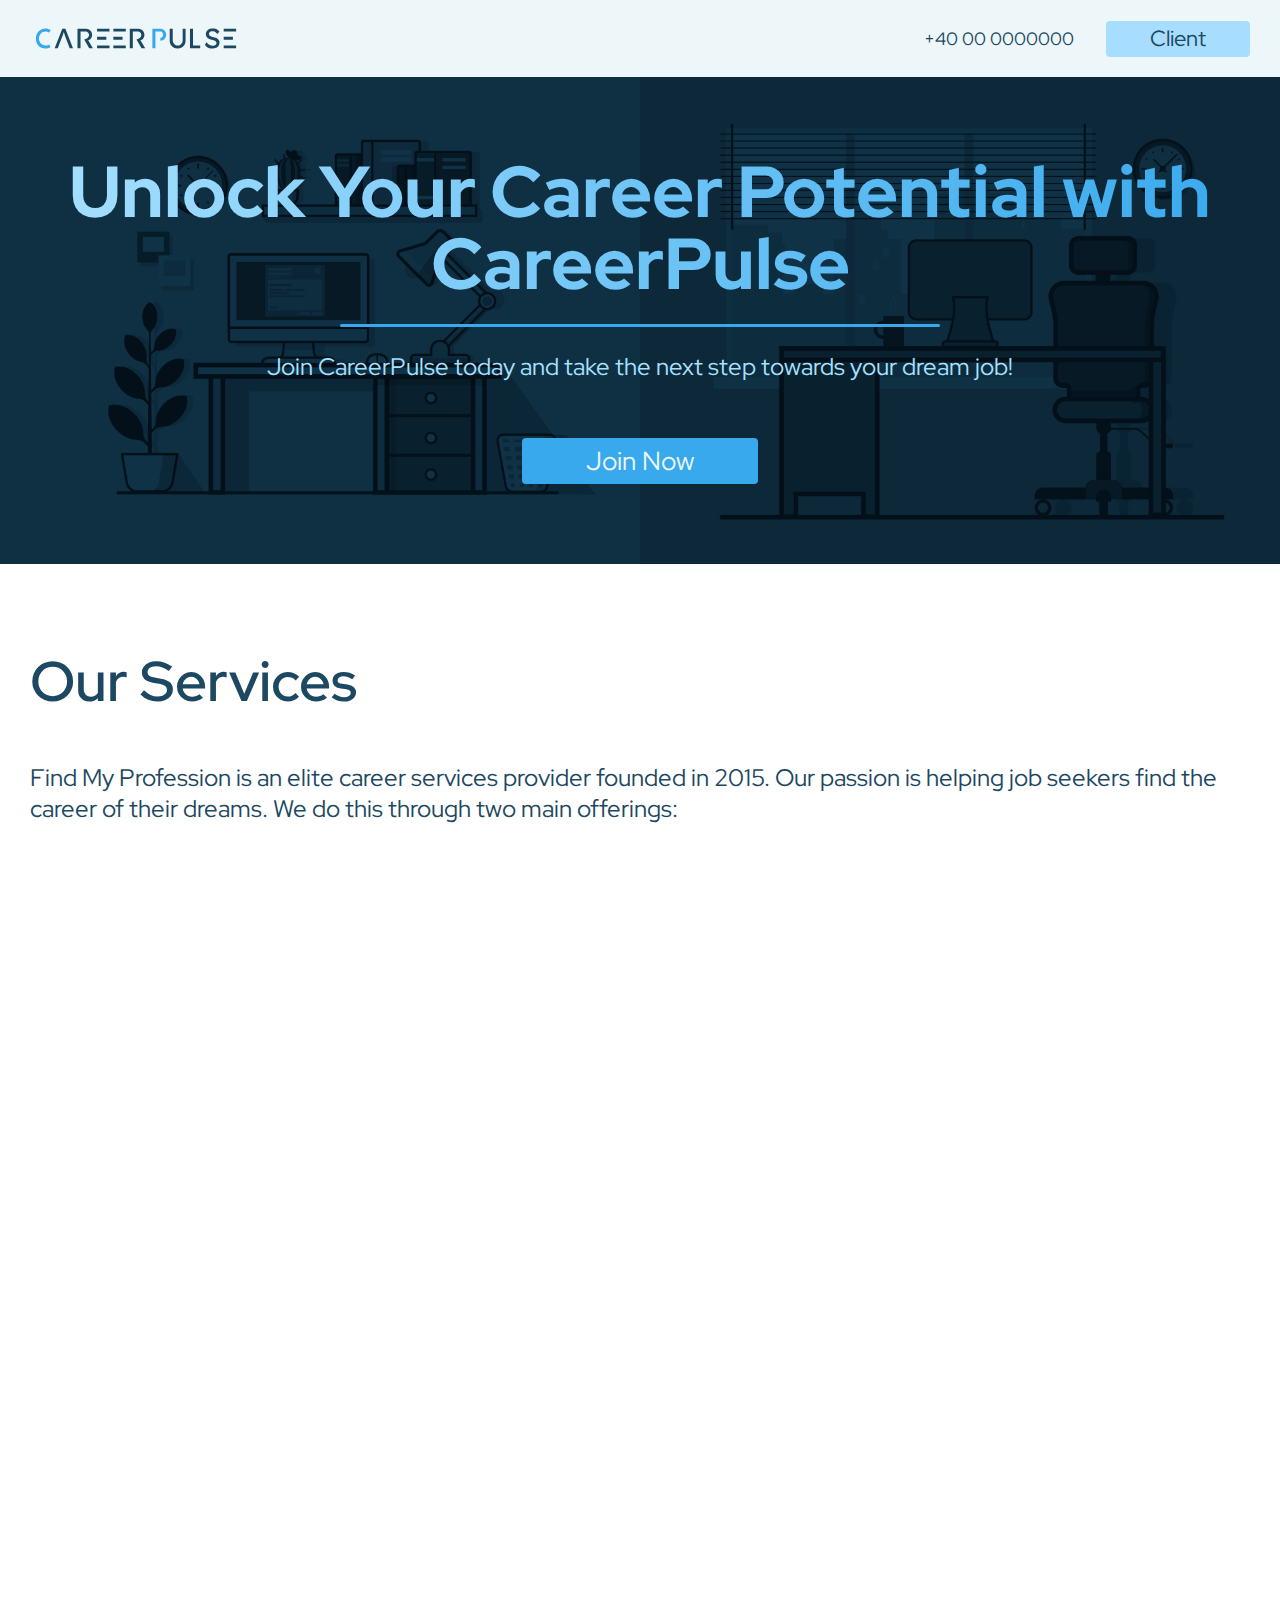
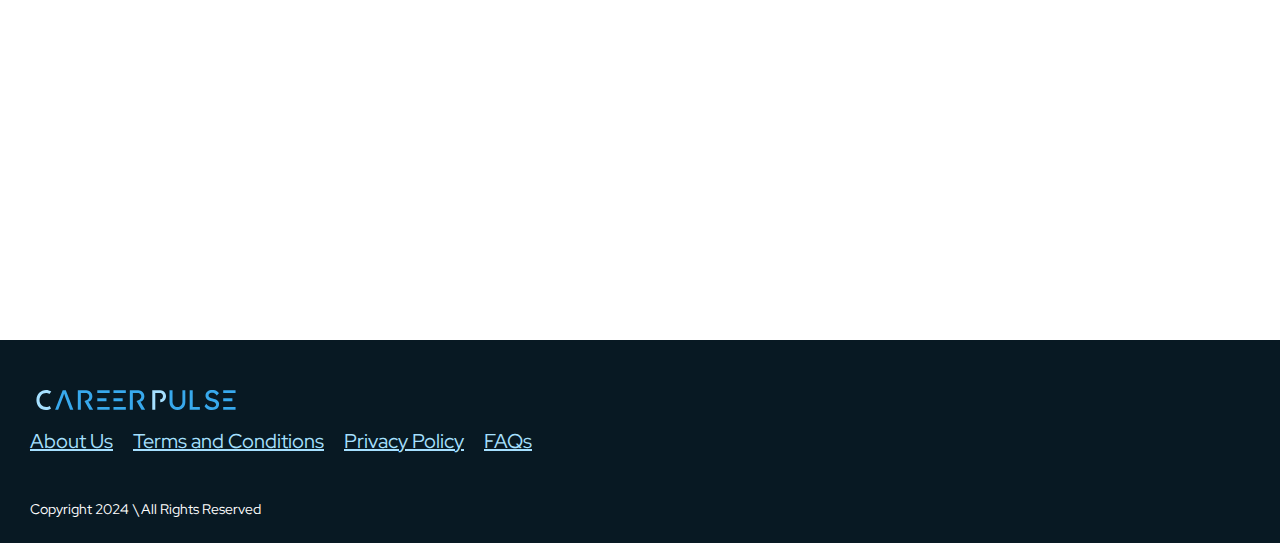
==== index.html @ d5509458 "Add files via upload" ====
<!DOCTYPE html>
<html lang="en">
  <head>
    <meta charset="UTF-8" />
    <meta name="viewport" content="width=device-width, initial-scale=1.0" />
    <title>Document</title>
    <link rel="stylesheet" href="css/style.min.css" />
  </head>
  <body>
    <div class="wrapper">
      <header class="header">
        <div class="content _container">
          <div class="logo">
            <img class="logofull" src="img/Logo/LogoFull.svg" alt="" />
            <img class="logosmall" src="img/Logo/Logo.svg" alt="" />
          </div>
          <div class="actions">
            <div class="num t-xxs">+40 00 0000000</div>
            <a href="" class="btn">Client</a>
          </div>
        </div>
      </header>
      <main class="main">
        <section class="section section__hero">
          <div class="content _container">
            <h1 class="t-ebold t-xxl">
              Unlock Your Career Potential with CareerPulse
            </h1>
            <div class="line"></div>
            <p class="t-sm">
              Join CareerPulse today and take the next step towards your dream
              job!
            </p>
            <div class="btn-l">Join Now</div>
          </div>
        </section>
        <section class="section section__services">
          <div class="content _container">
            <h2 class="title t-sbold t-xl">Our Services</h2>
            <p class="subtitle t-sm">
              Find My Profession is an elite career services provider founded in
              2015. Our passion is helping job seekers find the career of their
              dreams. We do this through two main offerings:
            </p>
            <div class="block">
              <div class="item"><h3 class="t-sm t-medium"></h3></div>
            </div>
          </div>
        </section>
        <section class="section section__help">
          <div class="content _container">
            <h2 class="title t-sbold t-xl"></h2>
            <p class="subtitle t-sm"></p>
            <div class="block">
              <div class="item"><h3 class="t-sm t-medium"></h3></div>
            </div>
          </div>
        </section>
        <section class="section section__description">
          <div class="content _container">
            <h2 class="title t-sbold t-xl"></h2>
            <p class="subtitle t-sm"></p>
            <div class="block">
              <div class="item"><h3 class="t-sm t-medium"></h3></div>
            </div>
          </div>
        </section>
        <section class="section section__plan">
          <div class="content _container">
            <h2 class="title t-sbold t-xl"></h2>
            <p class="subtitle t-sm"></p>
            <div class="block">
              <div class="item"><h3 class="t-sm t-medium"></h3></div>
            </div>
          </div>
        </section>
        <section class="section section__reviews">
          <div class="content _container">
            <h2 class="title t-sbold t-xl"></h2>
            <p class="subtitle t-sm"></p>
            <div class="block">
              <div class="item"><h3 class="t-sm t-medium"></h3></div>
            </div>
          </div>
        </section>
      </main>
      <footer class="footer">
        <div class="content _container">
          <div class="logo">
            <img class="logofull" src="img/Logo/LogoFull Dark.svg" alt="" />
          </div>
          <div class="links">
            <a class="t-xs" href="">About Us</a>
            <a class="t-xs" href="">Terms and Conditions</a>
            <a class="t-xs" href="">Privacy Policy</a>
            <a class="t-xs" href="">FAQs</a>
          </div>
          <a class="copy" href="">Copyright 2024 \ All Rights Reserved</a>
        </div>
      </footer>
    </div>
    <script src="js/script.js"></script>
  </body>
</html>
---- css/style.min.css ----
@import"https://fonts.googleapis.com/css?family=Red+Hat+Display:regular,500,600,700,800";@import"https://fonts.googleapis.com/css?family=Inter:500";.t-medium{font-weight:500}.t-sbold{font-weight:600}.t-ebold{font-weight:800}.t-xxl{font-size:4.5rem}.t-xl{font-size:3.5rem}.t-lg{font-size:2.75rem}.t-md{font-size:2.25rem}.t-sm{font-size:1.5rem}.t-xs{font-size:1.25rem}.t-xxs{font-size:1.125rem}@media only screen and (max-width: 48rem){.t-xxl{font-size:2.5rem}.t-md{font-size:1.5rem}}*{font-weight:400;color:#1d4862;font-family:"Red Hat Display"}*,*::before,*::after{margin:0;padding:0;box-sizing:border-box}body{background:#fff}ul,ol{list-style:none}a{text-decoration:none;color:inherit}button,input,textarea,select{margin:0;padding:0;border:none;outline:none;background:none;font-family:inherit}button{cursor:pointer}img{max-width:100%;height:auto;display:block}h1,h2,h3,h4,h5,h6{margin:0;padding:0;font-size:inherit;font-weight:inherit;line-height:inherit}.btn{display:flex;justify-content:center;align-items:center;padding:0px 44px;height:36px;background:#a7deff;border-radius:4px;font-size:1.375rem;cursor:pointer;transition:.2s}.btn:hover{background-color:#7fccff}.btn-l{cursor:pointer;display:inline-flex;max-width:300px;justify-content:center;align-items:center;padding:0px 64px;height:46px;background:#a7deff;border-radius:4px;font-size:1.625rem}.btn-l:hover{background-color:#7fccff}@media only screen and (max-width: 48rem){.btn{padding:0px 24px;font-size:1.25rem}.btn-l{padding:0px 44px;font-size:1.5rem}}.line{height:3px;width:100%;max-width:600px;background-color:#38a9ed;border-radius:4px}.wrapper{overflow-x:hidden;position:relative;padding-top:76px}.wrapper ._container{max-width:78.75rem;margin:0 auto;padding:0 1.25rem}.wrapper .header{z-index:99;position:fixed;left:0;top:0;width:100%;background-color:#edf6f9;padding-top:20px;padding-bottom:20px}.wrapper .header .content{display:flex;justify-content:space-between}.wrapper .header .content .logo .logofull{width:212px}.wrapper .header .content .logo .logosmall{display:none}.wrapper .header .content .actions{flex-wrap:wrap;display:flex;gap:2rem;row-gap:.5rem;align-items:center}@media only screen and (max-width: 48rem){.wrapper .header{padding-top:16px;padding-bottom:16px}.wrapper .header .content .logo .logofull{display:none}.wrapper .header .content .logo .logosmall{display:block}.wrapper .header .content .actions{gap:1rem}.wrapper .header .content .actions .num{font-size:16px}}.wrapper .footer{width:100%;background-color:#081923}.wrapper .footer .content{padding-top:44px;padding-bottom:24px}.wrapper .footer .content .logo{margin-bottom:12px}.wrapper .footer .content .logo .logofull{width:212px}.wrapper .footer .content .logo .logosmall{display:none}.wrapper .footer .content .links{margin-bottom:44px;display:flex;flex-wrap:wrap;gap:1.25rem;row-gap:.5rem}.wrapper .footer .content .links a{color:#a6e0ff;text-decoration:underline}.wrapper .footer .content .copy{font-size:.875rem;color:#fff}.wrapper .section{padding-top:80px;padding-bottom:80px}.wrapper .section .content{display:flex;flex-direction:column;gap:2.75rem}.wrapper .section__hero{background-image:url(/img/heroimg.png);background-size:cover;background-position:center;background-repeat:no-repeat;position:relative}.wrapper .section__hero .content{text-align:center;z-index:2;gap:1.5rem;align-items:center}.wrapper .section__hero .content h1{background:linear-gradient(271.45deg, #38a9ed -0.01%, #a6e0ff 100.01%);-webkit-background-clip:text;-webkit-text-fill-color:rgba(0,0,0,0);background-clip:text;text-fill-color:rgba(0,0,0,0);color:#38a9ed;line-height:100%}.wrapper .section__hero .content p{margin-bottom:2rem;color:#a6e0ff}.wrapper .section__hero .content .btn-l{background-color:#38a9ed;color:#edf6f9}@media only screen and (max-width: 48rem){.wrapper{padding-top:65px}}
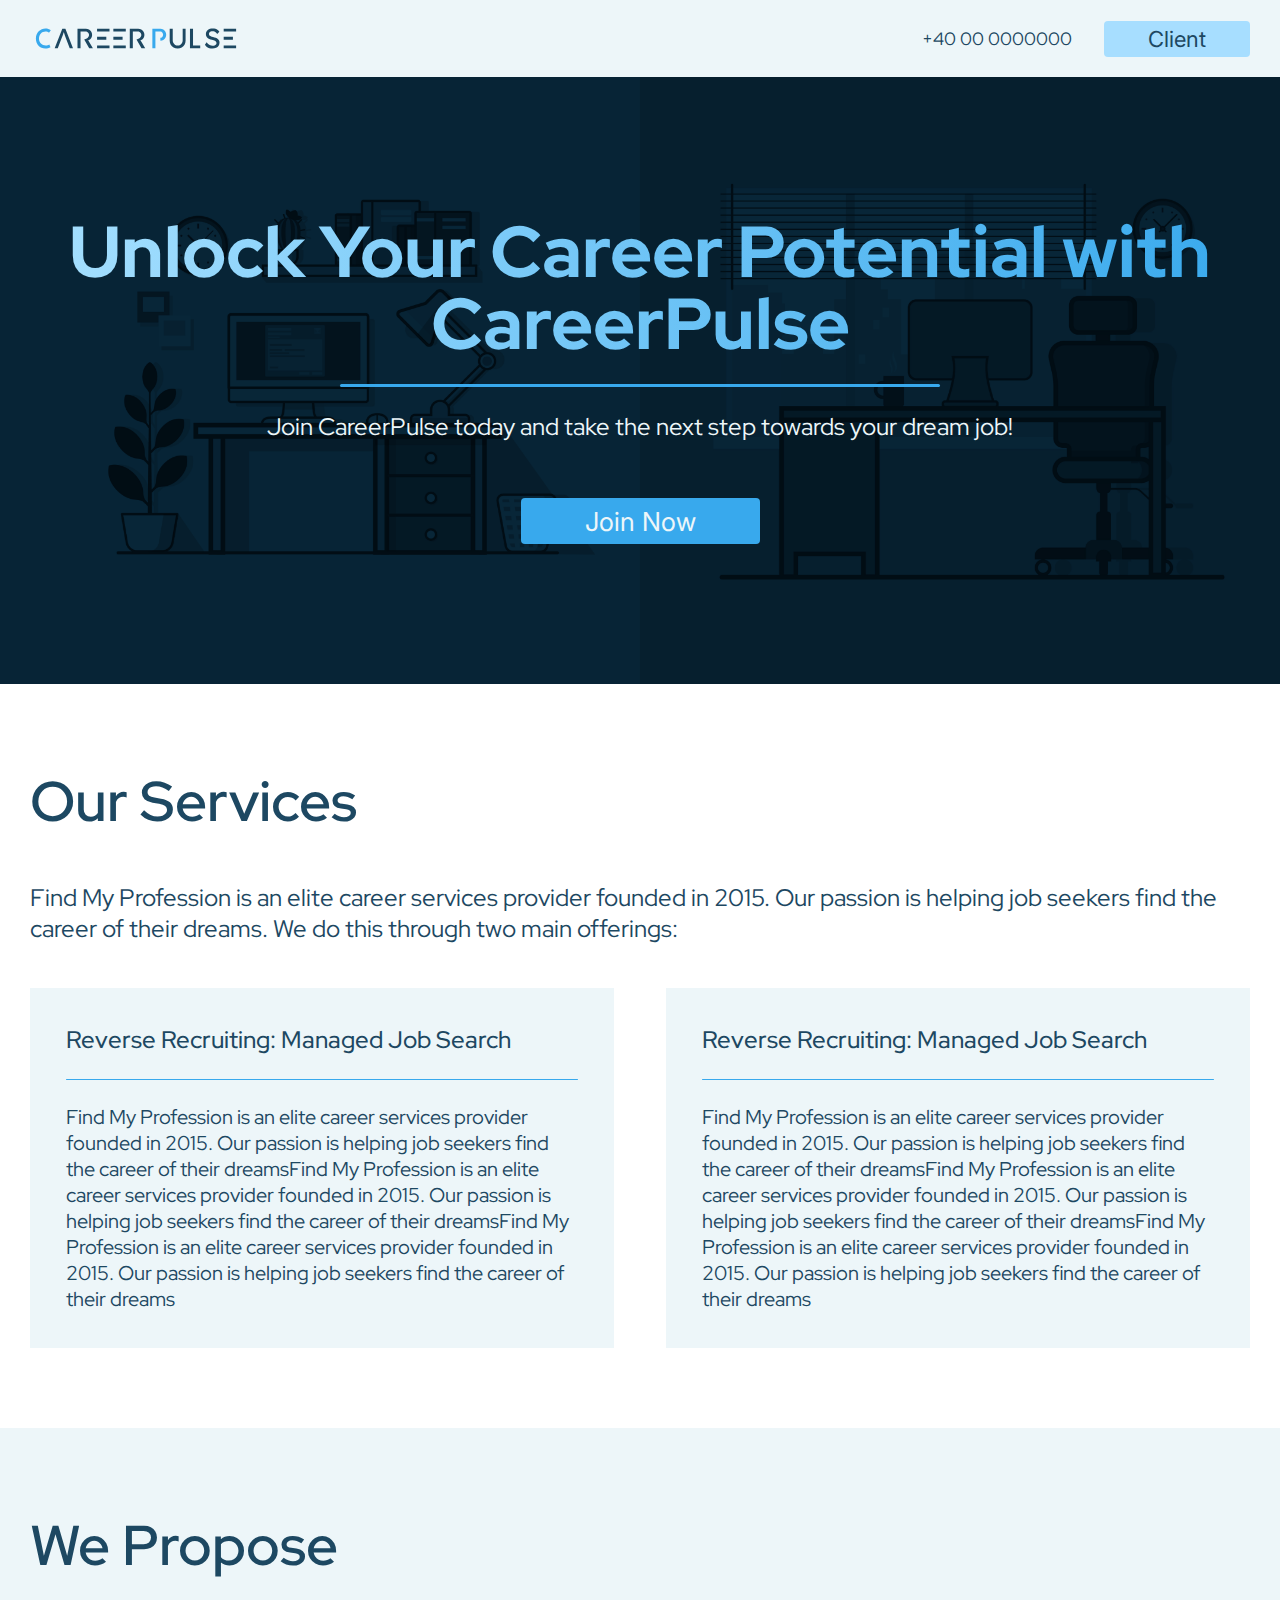
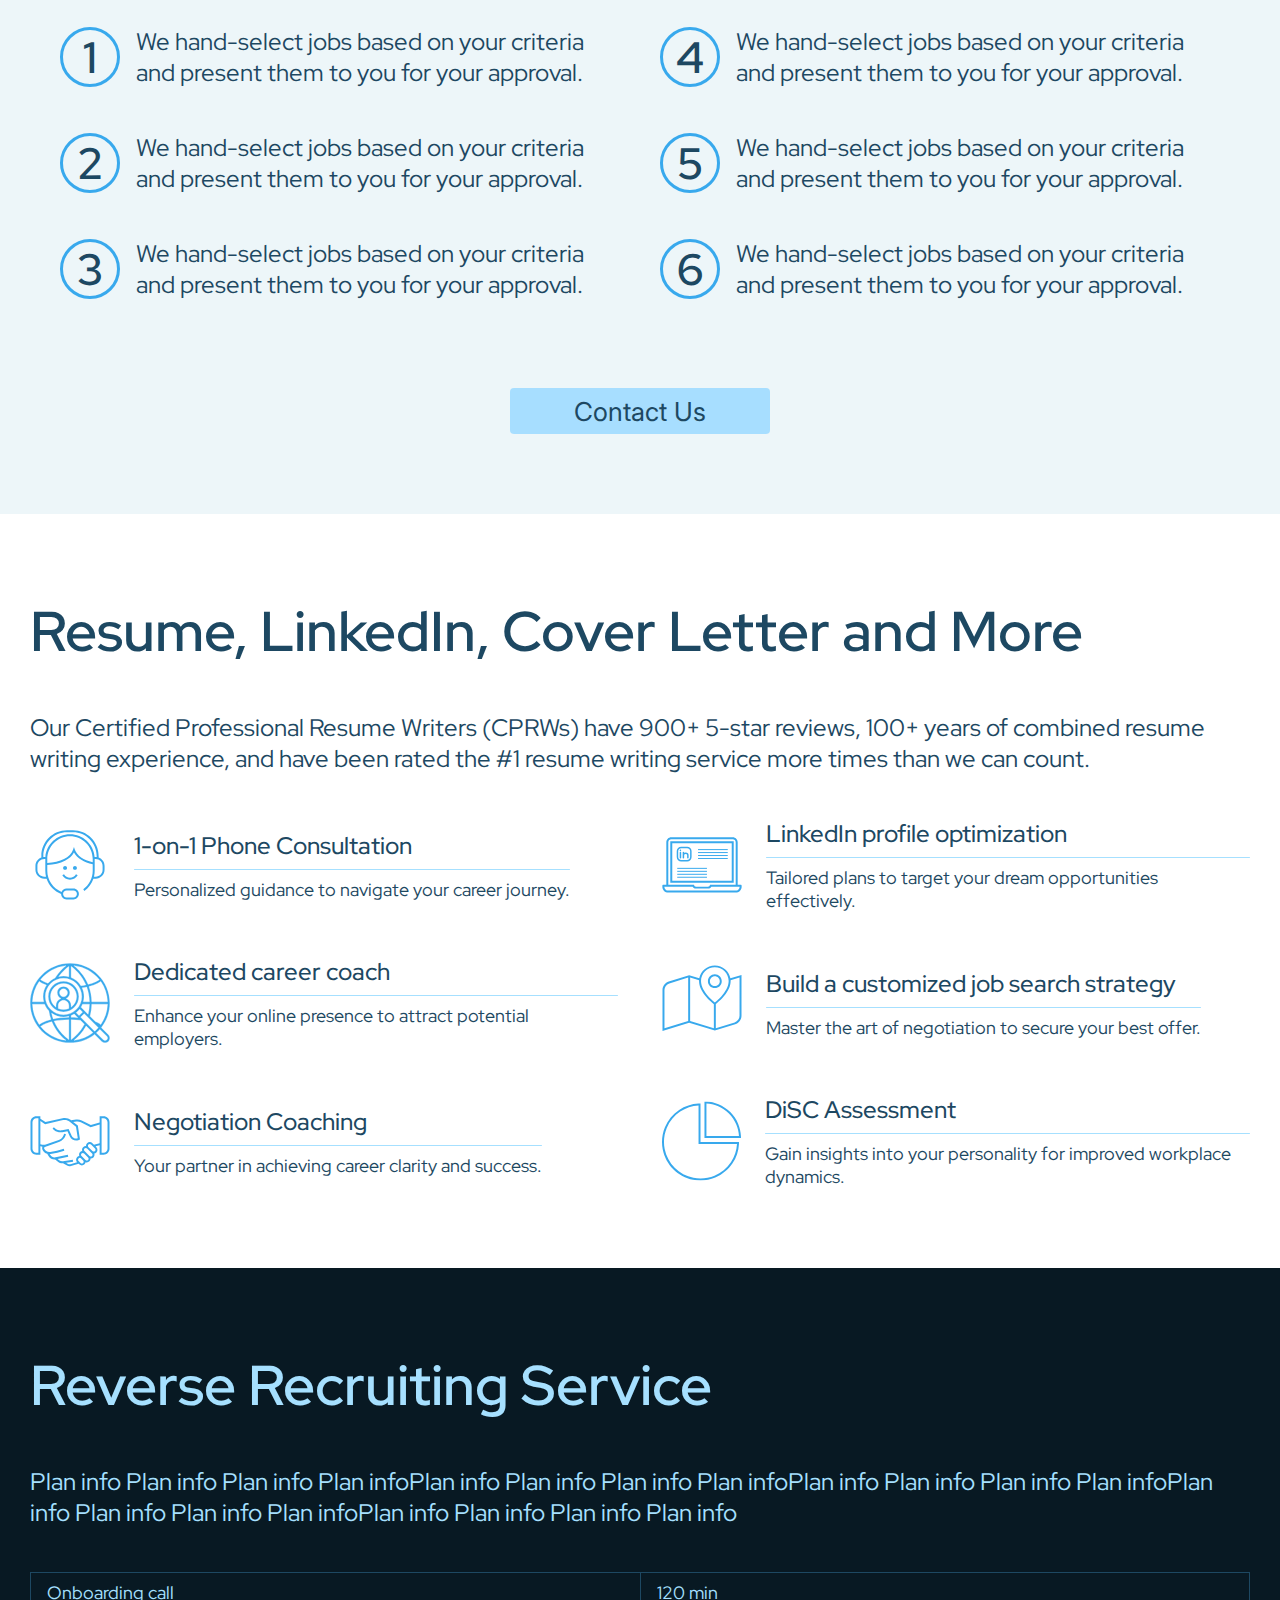
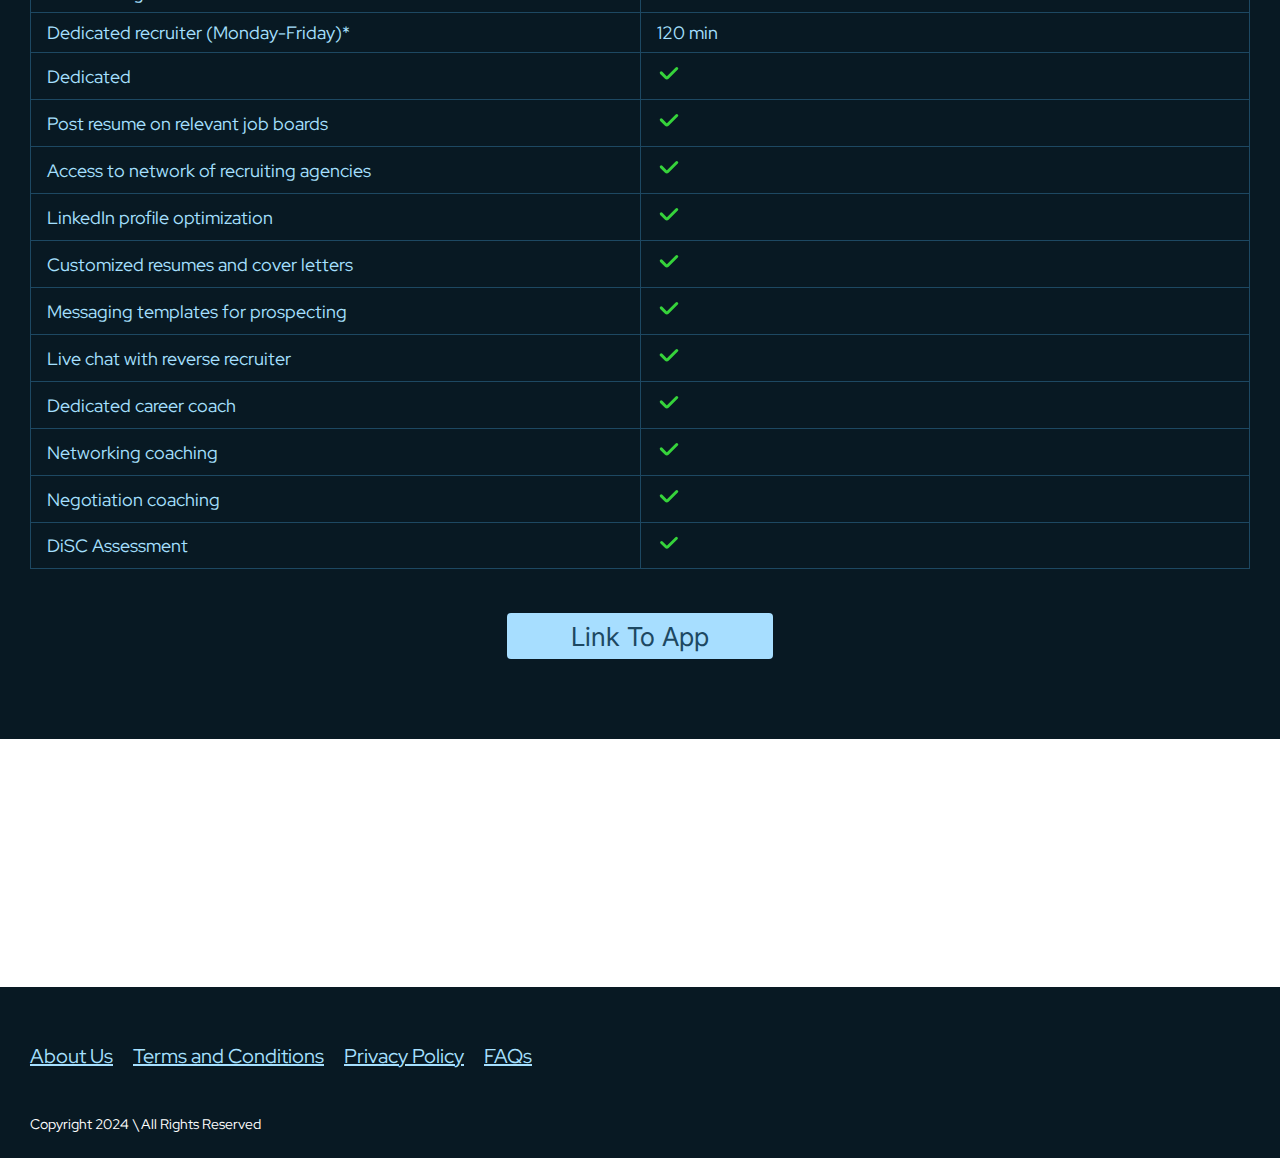
==== commit c1dcc44a: "Add files via upload" ====
--- a/index.html
+++ b/index.html
@@ -4,15 +4,15 @@
     <meta charset="UTF-8" />
     <meta name="viewport" content="width=device-width, initial-scale=1.0" />
     <title>Document</title>
-    <link rel="stylesheet" href="css/style.min.css" />
+    <link rel="stylesheet" href="./css/style.min.css" />
   </head>
   <body>
     <div class="wrapper">
       <header class="header">
         <div class="content _container">
           <div class="logo">
-            <img class="logofull" src="img/Logo/LogoFull.svg" alt="" />
-            <img class="logosmall" src="img/Logo/Logo.svg" alt="" />
+            <img class="logofull" src="./img/Logo/LogoFull.svg" alt="" />
+            <img class="logosmall" src="./img/Logo/Logo.svg" alt="" />
           </div>
           <div class="actions">
             <div class="num t-xxs">+40 00 0000000</div>
@@ -43,11 +43,279 @@
               dreams. We do this through two main offerings:
             </p>
             <div class="block">
-              <div class="item"><h3 class="t-sm t-medium"></h3></div>
+              <div class="item">
+                <h3 class="t-sm t-medium">
+                  Reverse Recruiting: Managed Job Search
+                </h3>
+                <div class="line-thin"></div>
+                <p class="t-xs">
+                  Find My Profession is an elite career services provider
+                  founded in 2015. Our passion is helping job seekers find the
+                  career of their dreamsFind My Profession is an elite career
+                  services provider founded in 2015. Our passion is helping job
+                  seekers find the career of their dreamsFind My Profession is
+                  an elite career services provider founded in 2015. Our passion
+                  is helping job seekers find the career of their dreams
+                </p>
+              </div>
+              <div class="item">
+                <h3 class="t-sm t-medium">
+                  Reverse Recruiting: Managed Job Search
+                </h3>
+                <div class="line-thin"></div>
+                <p class="t-xs">
+                  Find My Profession is an elite career services provider
+                  founded in 2015. Our passion is helping job seekers find the
+                  career of their dreamsFind My Profession is an elite career
+                  services provider founded in 2015. Our passion is helping job
+                  seekers find the career of their dreamsFind My Profession is
+                  an elite career services provider founded in 2015. Our passion
+                  is helping job seekers find the career of their dreams
+                </p>
+              </div>
             </div>
           </div>
         </section>
         <section class="section section__help">
+          <div class="content _container">
+            <h2 class="title t-sbold t-xl">We Propose</h2>
+            <div class="block">
+              <div class="item">
+                <div class="num t-lg t-sbold">1</div>
+                <p class="t-sm">
+                  We hand-select jobs based on your criteria and present them to
+                  you for your approval.
+                </p>
+              </div>
+              <div class="item">
+                <div class="num t-lg t-sbold">2</div>
+                <p class="t-sm">
+                  We hand-select jobs based on your criteria and present them to
+                  you for your approval.
+                </p>
+              </div>
+              <div class="item">
+                <div class="num t-lg t-sbold">3</div>
+                <p class="t-sm">
+                  We hand-select jobs based on your criteria and present them to
+                  you for your approval.
+                </p>
+              </div>
+              <div class="item">
+                <div class="num t-lg t-sbold">4</div>
+                <p class="t-sm">
+                  We hand-select jobs based on your criteria and present them to
+                  you for your approval.
+                </p>
+              </div>
+              <div class="item">
+                <div class="num t-lg t-sbold">5</div>
+                <p class="t-sm">
+                  We hand-select jobs based on your criteria and present them to
+                  you for your approval.
+                </p>
+              </div>
+              <div class="item">
+                <div class="num t-lg t-sbold">6</div>
+                <p class="t-sm">
+                  We hand-select jobs based on your criteria and present them to
+                  you for your approval.
+                </p>
+              </div>
+            </div>
+            <div class="btn-l">Contact Us</div>
+          </div>
+        </section>
+        <section class="section section__description">
+          <div class="content _container">
+            <h2 class="title t-sbold t-xl">
+              Resume, LinkedIn, Cover Letter and More
+            </h2>
+            <p class="subtitle t-sm">
+              Our Certified Professional Resume Writers (CPRWs) have 900+ 5-star
+              reviews, 100+ years of combined resume writing experience, and
+              have been rated the #1 resume writing service more times than we
+              can count.
+            </p>
+            <div class="block">
+              <div class="item">
+                <img src="./img/Desc_icons/customer-service.svg" alt="" />
+                <div class="info">
+                  <h5 class="t-sm t-medium">1-on-1 Phone Consultation</h5>
+                  <div class="line-thin"></div>
+                  <p class="t-xxs">
+                    Personalized guidance to navigate your career journey.
+                  </p>
+                </div>
+              </div>
+              <div class="item">
+                <img src="./img/Desc_icons/laptop.svg" alt="" />
+                <div class="info">
+                  <h5 class="t-sm t-medium">LinkedIn profile optimization</h5>
+                  <div class="line-thin"></div>
+                  <p class="t-xxs">
+                    Tailored plans to target your dream opportunities
+                    effectively.
+                  </p>
+                </div>
+              </div>
+              <div class="item">
+                <img src="./img/Desc_icons/human-resources.svg" alt="" />
+                <div class="info">
+                  <h5 class="t-sm t-medium">Dedicated career coach</h5>
+                  <div class="line-thin"></div>
+                  <p class="t-xxs">
+                    Enhance your online presence to attract potential employers.
+                  </p>
+                </div>
+              </div>
+              <div class="item">
+                <img src="./img/Desc_icons/map-pin.svg" alt="" />
+                <div class="info">
+                  <h5 class="t-sm t-medium">
+                    Build a customized job search strategy
+                  </h5>
+                  <div class="line-thin"></div>
+                  <p class="t-xxs">
+                    Master the art of negotiation to secure your best offer.
+                  </p>
+                </div>
+              </div>
+              <div class="item">
+                <img src="./img/Desc_icons/hand-handshake.svg" alt="" />
+                <div class="info">
+                  <h5 class="t-sm t-medium">Negotiation Coaching</h5>
+                  <div class="line-thin"></div>
+                  <p class="t-xxs">
+                    Your partner in achieving career clarity and success.
+                  </p>
+                </div>
+              </div>
+              <div class="item">
+                <img src="./img/Desc_icons/chart-pie.svg" alt="" />
+                <div class="info">
+                  <h5 class="t-sm t-medium">DiSC Assessment</h5>
+                  <div class="line-thin"></div>
+                  <p class="t-xxs">
+                    Gain insights into your personality for improved workplace
+                    dynamics.
+                  </p>
+                </div>
+              </div>
+            </div>
+          </div>
+        </section>
+        <section class="section section__plan">
+          <div class="content _container">
+            <h2 class="title t-sbold t-xl">Reverse Recruiting Service</h2>
+            <p class="subtitle t-sm">
+              Plan info Plan info Plan info Plan infoPlan info Plan info Plan
+              info Plan infoPlan info Plan info Plan info Plan infoPlan info
+              Plan info Plan info Plan infoPlan info Plan info Plan info Plan
+              info
+            </p>
+            <table>
+              <tr>
+                <td class="td1">Onboarding call</td>
+                <td class="td2">120 min</td>
+              </tr>
+              <tr>
+                <td class="td1">Dedicated recruiter (Monday-Friday)*</td>
+                <td class="td2">120 min</td>
+              </tr>
+              <tr>
+                <td class="td1">Dedicated</td>
+                <td class="td2">
+                  <svg width="24" height="25">
+                    <use style="stroke: none" href="icons.svg#checkmark"></use>
+                  </svg>
+                </td>
+              </tr>
+              <tr>
+                <td class="td1">Post resume on relevant job boards</td>
+                <td class="td2">
+                  <svg width="24" height="25">
+                    <use style="stroke: none" href="icons.svg#checkmark"></use>
+                  </svg>
+                </td>
+              </tr>
+              <tr>
+                <td class="td1">Access to network of recruiting agencies</td>
+                <td class="td2">
+                  <svg width="24" height="25">
+                    <use style="stroke: none" href="icons.svg#checkmark"></use>
+                  </svg>
+                </td>
+              </tr>
+              <tr>
+                <td class="td1">LinkedIn profile optimization</td>
+                <td class="td2">
+                  <svg width="24" height="25">
+                    <use style="stroke: none" href="icons.svg#checkmark"></use>
+                  </svg>
+                </td>
+              </tr>
+              <tr>
+                <td class="td1">Customized resumes and cover letters</td>
+                <td class="td2">
+                  <svg width="24" height="25">
+                    <use style="stroke: none" href="icons.svg#checkmark"></use>
+                  </svg>
+                </td>
+              </tr>
+              <tr>
+                <td class="td1">Messaging templates for prospecting</td>
+                <td class="td2">
+                  <svg width="24" height="25">
+                    <use style="stroke: none" href="icons.svg#checkmark"></use>
+                  </svg>
+                </td>
+              </tr>
+              <tr>
+                <td class="td1">Live chat with reverse recruiter</td>
+                <td class="td2">
+                  <svg width="24" height="25">
+                    <use style="stroke: none" href="icons.svg#checkmark"></use>
+                  </svg>
+                </td>
+              </tr>
+              <tr>
+                <td class="td1">Dedicated career coach</td>
+                <td class="td2">
+                  <svg width="24" height="25">
+                    <use style="stroke: none" href="icons.svg#checkmark"></use>
+                  </svg>
+                </td>
+              </tr>
+              <tr>
+                <td class="td1">Networking coaching</td>
+                <td class="td2">
+                  <svg width="24" height="25">
+                    <use style="stroke: none" href="icons.svg#checkmark"></use>
+                  </svg>
+                </td>
+              </tr>
+              <tr>
+                <td class="td1">Negotiation coaching</td>
+                <td class="td2">
+                  <svg width="24" height="25">
+                    <use style="stroke: none" href="icons.svg#checkmark"></use>
+                  </svg>
+                </td>
+              </tr>
+              <tr>
+                <td class="td1">DiSC Assessment</td>
+                <td class="td2">
+                  <svg width="24" height="24">
+                    <use style="stroke: none" href="icons.svg#checkmark"></use>
+                  </svg>
+                </td>
+              </tr>
+            </table>
+            <a href="" class="btn-l">Link To App</a>
+          </div>
+        </section>
+        <section class="section section__reviews">
           <div class="content _container">
             <h2 class="title t-sbold t-xl"></h2>
             <p class="subtitle t-sm"></p>
@@ -56,38 +324,11 @@
             </div>
           </div>
         </section>
-        <section class="section section__description">
-          <div class="content _container">
-            <h2 class="title t-sbold t-xl"></h2>
-            <p class="subtitle t-sm"></p>
-            <div class="block">
-              <div class="item"><h3 class="t-sm t-medium"></h3></div>
-            </div>
-          </div>
-        </section>
-        <section class="section section__plan">
-          <div class="content _container">
-            <h2 class="title t-sbold t-xl"></h2>
-            <p class="subtitle t-sm"></p>
-            <div class="block">
-              <div class="item"><h3 class="t-sm t-medium"></h3></div>
-            </div>
-          </div>
-        </section>
-        <section class="section section__reviews">
-          <div class="content _container">
-            <h2 class="title t-sbold t-xl"></h2>
-            <p class="subtitle t-sm"></p>
-            <div class="block">
-              <div class="item"><h3 class="t-sm t-medium"></h3></div>
-            </div>
-          </div>
-        </section>
       </main>
       <footer class="footer">
         <div class="content _container">
           <div class="logo">
-            <img class="logofull" src="img/Logo/LogoFull Dark.svg" alt="" />
+            <img class="logofull" src=".img/Logo/LogoFull Dark.svg" alt="" />
           </div>
           <div class="links">
             <a class="t-xs" href="">About Us</a>
@@ -99,6 +340,6 @@
         </div>
       </footer>
     </div>
-    <script src="js/script.js"></script>
+    <script src="./js/script.js"></script>
   </body>
 </html>
--- a/css/style.min.css
+++ b/css/style.min.css
@@ -1 +1 @@
-@import"https://fonts.googleapis.com/css?family=Red+Hat+Display:regular,500,600,700,800";@import"https://fonts.googleapis.com/css?family=Inter:500";.t-medium{font-weight:500}.t-sbold{font-weight:600}.t-ebold{font-weight:800}.t-xxl{font-size:4.5rem}.t-xl{font-size:3.5rem}.t-lg{font-size:2.75rem}.t-md{font-size:2.25rem}.t-sm{font-size:1.5rem}.t-xs{font-size:1.25rem}.t-xxs{font-size:1.125rem}@media only screen and (max-width: 48rem){.t-xxl{font-size:2.5rem}.t-md{font-size:1.5rem}}*{font-weight:400;color:#1d4862;font-family:"Red Hat Display"}*,*::before,*::after{margin:0;padding:0;box-sizing:border-box}body{background:#fff}ul,ol{list-style:none}a{text-decoration:none;color:inherit}button,input,textarea,select{margin:0;padding:0;border:none;outline:none;background:none;font-family:inherit}button{cursor:pointer}img{max-width:100%;height:auto;display:block}h1,h2,h3,h4,h5,h6{margin:0;padding:0;font-size:inherit;font-weight:inherit;line-height:inherit}.btn{display:flex;justify-content:center;align-items:center;padding:0px 44px;height:36px;background:#a7deff;border-radius:4px;font-size:1.375rem;cursor:pointer;transition:.2s}.btn:hover{background-color:#7fccff}.btn-l{cursor:pointer;display:inline-flex;max-width:300px;justify-content:center;align-items:center;padding:0px 64px;height:46px;background:#a7deff;border-radius:4px;font-size:1.625rem}.btn-l:hover{background-color:#7fccff}@media only screen and (max-width: 48rem){.btn{padding:0px 24px;font-size:1.25rem}.btn-l{padding:0px 44px;font-size:1.5rem}}.line{height:3px;width:100%;max-width:600px;background-color:#38a9ed;border-radius:4px}.wrapper{overflow-x:hidden;position:relative;padding-top:76px}.wrapper ._container{max-width:78.75rem;margin:0 auto;padding:0 1.25rem}.wrapper .header{z-index:99;position:fixed;left:0;top:0;width:100%;background-color:#edf6f9;padding-top:20px;padding-bottom:20px}.wrapper .header .content{display:flex;justify-content:space-between}.wrapper .header .content .logo .logofull{width:212px}.wrapper .header .content .logo .logosmall{display:none}.wrapper .header .content .actions{flex-wrap:wrap;display:flex;gap:2rem;row-gap:.5rem;align-items:center}@media only screen and (max-width: 48rem){.wrapper .header{padding-top:16px;padding-bottom:16px}.wrapper .header .content .logo .logofull{display:none}.wrapper .header .content .logo .logosmall{display:block}.wrapper .header .content .actions{gap:1rem}.wrapper .header .content .actions .num{font-size:16px}}.wrapper .footer{width:100%;background-color:#081923}.wrapper .footer .content{padding-top:44px;padding-bottom:24px}.wrapper .footer .content .logo{margin-bottom:12px}.wrapper .footer .content .logo .logofull{width:212px}.wrapper .footer .content .logo .logosmall{display:none}.wrapper .footer .content .links{margin-bottom:44px;display:flex;flex-wrap:wrap;gap:1.25rem;row-gap:.5rem}.wrapper .footer .content .links a{color:#a6e0ff;text-decoration:underline}.wrapper .footer .content .copy{font-size:.875rem;color:#fff}.wrapper .section{padding-top:80px;padding-bottom:80px}.wrapper .section .content{display:flex;flex-direction:column;gap:2.75rem}.wrapper .section__hero{background-image:url(/img/heroimg.png);background-size:cover;background-position:center;background-repeat:no-repeat;position:relative}.wrapper .section__hero .content{text-align:center;z-index:2;gap:1.5rem;align-items:center}.wrapper .section__hero .content h1{background:linear-gradient(271.45deg, #38a9ed -0.01%, #a6e0ff 100.01%);-webkit-background-clip:text;-webkit-text-fill-color:rgba(0,0,0,0);background-clip:text;text-fill-color:rgba(0,0,0,0);color:#38a9ed;line-height:100%}.wrapper .section__hero .content p{margin-bottom:2rem;color:#a6e0ff}.wrapper .section__hero .content .btn-l{background-color:#38a9ed;color:#edf6f9}@media only screen and (max-width: 48rem){.wrapper{padding-top:65px}}+@import"https://fonts.googleapis.com/css?family=Red+Hat+Display:regular,500,600,700,800";@import"https://fonts.googleapis.com/css?family=Inter:500";.t-medium{font-weight:500}.t-sbold{font-weight:600}.t-ebold{font-weight:800}.t-xxl{font-size:4.5rem}.t-xl{font-size:3.5rem}.t-lg{font-size:2.75rem}.t-md{font-size:2.25rem}.t-sm{font-size:1.5rem}.t-xs{font-size:1.25rem}.t-xxs{font-size:1.125rem}@media only screen and (max-width: 48rem){.t-xxl{font-size:2.5rem}.t-xl{font-size:2rem}.t-lg{font-size:1.75rem}.t-md{font-size:1.5rem}.t-sm{font-size:1.25rem}.t-xs{font-size:1.125rem}.t-xxs{font-size:1rem}}*{font-weight:400;color:#1d4862;font-family:"Red Hat Display"}*,*::before,*::after{margin:0;padding:0;box-sizing:border-box}body{background:#fff}ul,ol{list-style:none}a{text-decoration:none;color:inherit}button,input,textarea,select{margin:0;padding:0;border:none;outline:none;background:none;font-family:inherit}button{cursor:pointer}img{max-width:100%;height:auto;display:block}h1,h2,h3,h4,h5,h6{margin:0;padding:0;font-size:inherit;font-weight:inherit;line-height:inherit}.btn{font-family:"inter";display:flex;justify-content:center;align-items:center;padding:0px 44px;height:36px;background:#a7deff;border-radius:4px;font-size:1.375rem;cursor:pointer;transition:.2s}.btn:hover{background-color:#7fccff}.btn-l{font-family:"inter";cursor:pointer;display:inline-flex;max-width:300px;justify-content:center;align-items:center;padding:0px 64px;height:46px;background:#a7deff;border-radius:4px;font-size:1.625rem}.btn-l:hover{background-color:#7fccff}@media only screen and (max-width: 48rem){.btn{padding:0px 24px;font-size:1.25rem}.btn-l{padding:0px 44px;font-size:1.5rem}}.line{height:3px;width:100%;max-width:600px;background-color:#38a9ed;border-radius:4px}.line-thin{height:1px;width:100%;max-width:600px;background-color:#38a9ed;border-radius:4px}.wrapper{overflow-x:hidden;position:relative;padding-top:76px}.wrapper ._container{max-width:78.75rem;margin:0 auto;padding:0 1.25rem}.wrapper .header{z-index:99;position:fixed;left:0;top:0;width:100%;background-color:#edf6f9;padding-top:20px;padding-bottom:20px}.wrapper .header .content{display:flex;justify-content:space-between}.wrapper .header .content .logo .logofull{width:212px}.wrapper .header .content .logo .logosmall{display:none}.wrapper .header .content .actions{flex-wrap:wrap;display:flex;gap:2rem;row-gap:.5rem;align-items:center}@media only screen and (max-width: 48rem){.wrapper .header{padding-top:16px;padding-bottom:16px}.wrapper .header .content .logo .logofull{display:none}.wrapper .header .content .logo .logosmall{display:block}.wrapper .header .content .actions{gap:1rem}.wrapper .header .content .actions .num{font-size:16px}}.wrapper .footer{width:100%;background-color:#081923}.wrapper .footer .content{padding-top:44px;padding-bottom:24px}.wrapper .footer .content .logo{margin-bottom:12px}.wrapper .footer .content .logo .logofull{width:212px}.wrapper .footer .content .logo .logosmall{display:none}.wrapper .footer .content .links{margin-bottom:44px;display:flex;flex-wrap:wrap;gap:1.25rem;row-gap:.5rem}.wrapper .footer .content .links a{color:#a6e0ff;text-decoration:underline}.wrapper .footer .content .copy{font-size:.875rem;color:#fff}.wrapper .section{padding-top:80px;padding-bottom:80px}.wrapper .section .content{display:flex;flex-direction:column;gap:2.75rem}.wrapper .section .content .title{width:100%}@media only screen and (max-width: 48rem){.wrapper section{padding-top:44px !important;padding-bottom:44px !important}.wrapper section .content{gap:1.5rem !important}}.wrapper .section__hero{background-color:#081923;background-image:url(../img/heroimg.png);background-size:cover;background-position:center;background-repeat:no-repeat;position:relative;padding-top:140px;padding-bottom:140px}.wrapper .section__hero .content{text-align:center;z-index:2;gap:1.5rem;align-items:center}.wrapper .section__hero .content h1{background:linear-gradient(271.45deg, #38a9ed -0.01%, #a6e0ff 100.01%);-webkit-background-clip:text;-webkit-text-fill-color:rgba(0,0,0,0);background-clip:text;text-fill-color:rgba(0,0,0,0);color:#38a9ed;line-height:100%}.wrapper .section__hero .content p{margin-bottom:2rem;color:#edf6f9}.wrapper .section__hero .content .btn-l{background-color:#38a9ed;color:#edf6f9}.wrapper .section__services .content .block{display:flex;gap:clamp(24px,4vw,60px)}.wrapper .section__services .content .block .item{background-color:#edf6f9;padding:clamp(18px,3vw,36px);display:flex;flex-direction:column;gap:24px}@media only screen and (max-width: 48rem){.wrapper .section__services .content .block{flex-direction:column}}.wrapper .section__help{background-color:#edf6f9}.wrapper .section__help .content{align-items:center}.wrapper .section__help .content .block{columns:2;gap:40px}.wrapper .section__help .content .block .item{margin-bottom:44px;max-width:560px;display:flex;align-items:center;gap:1rem}.wrapper .section__help .content .block .item .num{display:flex;justify-content:center;align-items:center;min-width:60px;height:60px;border:3px solid #38a9ed;border-radius:50px}@media only screen and (max-width: 48rem){.wrapper .section__help .content .block{columns:1}.wrapper .section__help .content .block .item{margin-bottom:24px;max-width:none}.wrapper .section__help .content .block .item .num{min-width:40px;max-height:40px;height:4%}}.wrapper .section__description .content .block{display:grid;grid-template-columns:repeat(2, 1fr);gap:44px}.wrapper .section__description .content .block .item{display:flex;gap:24px;align-items:center}.wrapper .section__description .content .block .item img{width:80px;height:80px}.wrapper .section__description .content .block .item .info{display:flex;flex-direction:column;gap:8px}.wrapper .section__description .content .block .item .info .line-thin{background-color:#a6e0ff}@media only screen and (max-width: 48rem){.wrapper .section__description .content .block{grid-template-columns:repeat(2, 1fr);gap:24px 12px}.wrapper .section__description .content .block .item{flex-direction:column;gap:12px;align-items:center;text-align:center}.wrapper .section__description .content .block .item img{width:50px;height:50px}.wrapper .section__description .content .block .item .info{height:100%;display:flex;flex-direction:column}.wrapper .section__description .content .block .item .info p{display:none}.wrapper .section__description .content .block .item .info .line-thin{display:none;background-color:#a6e0ff}}.wrapper .section__plan{background-color:#081923}.wrapper .section__plan .content{align-items:center}.wrapper .section__plan .content *{color:#a6e0ff}.wrapper .section__plan .content table{width:100%;border-radius:4px !important;border:1px solid #1d4862;border-collapse:collapse}.wrapper .section__plan .content table tr{width:100%;border-bottom:1px solid #1d4862 !important;font-size:1.125rem}.wrapper .section__plan .content table tr td{height:40px;width:50%;padding:8px 16px;text-align:left}.wrapper .section__plan .content table tr .td2{border-left:1px solid #1d4862}.wrapper .section__plan .content .btn-l{color:#1d4862}@media only screen and (max-width: 48rem){.wrapper .section__plan .content table tr{width:100%;font-size:1rem}.wrapper .section__plan .content table tr td{width:100%;height:40px;padding:8px 16px}}@media only screen and (max-width: 48rem){.wrapper{padding-top:65px}}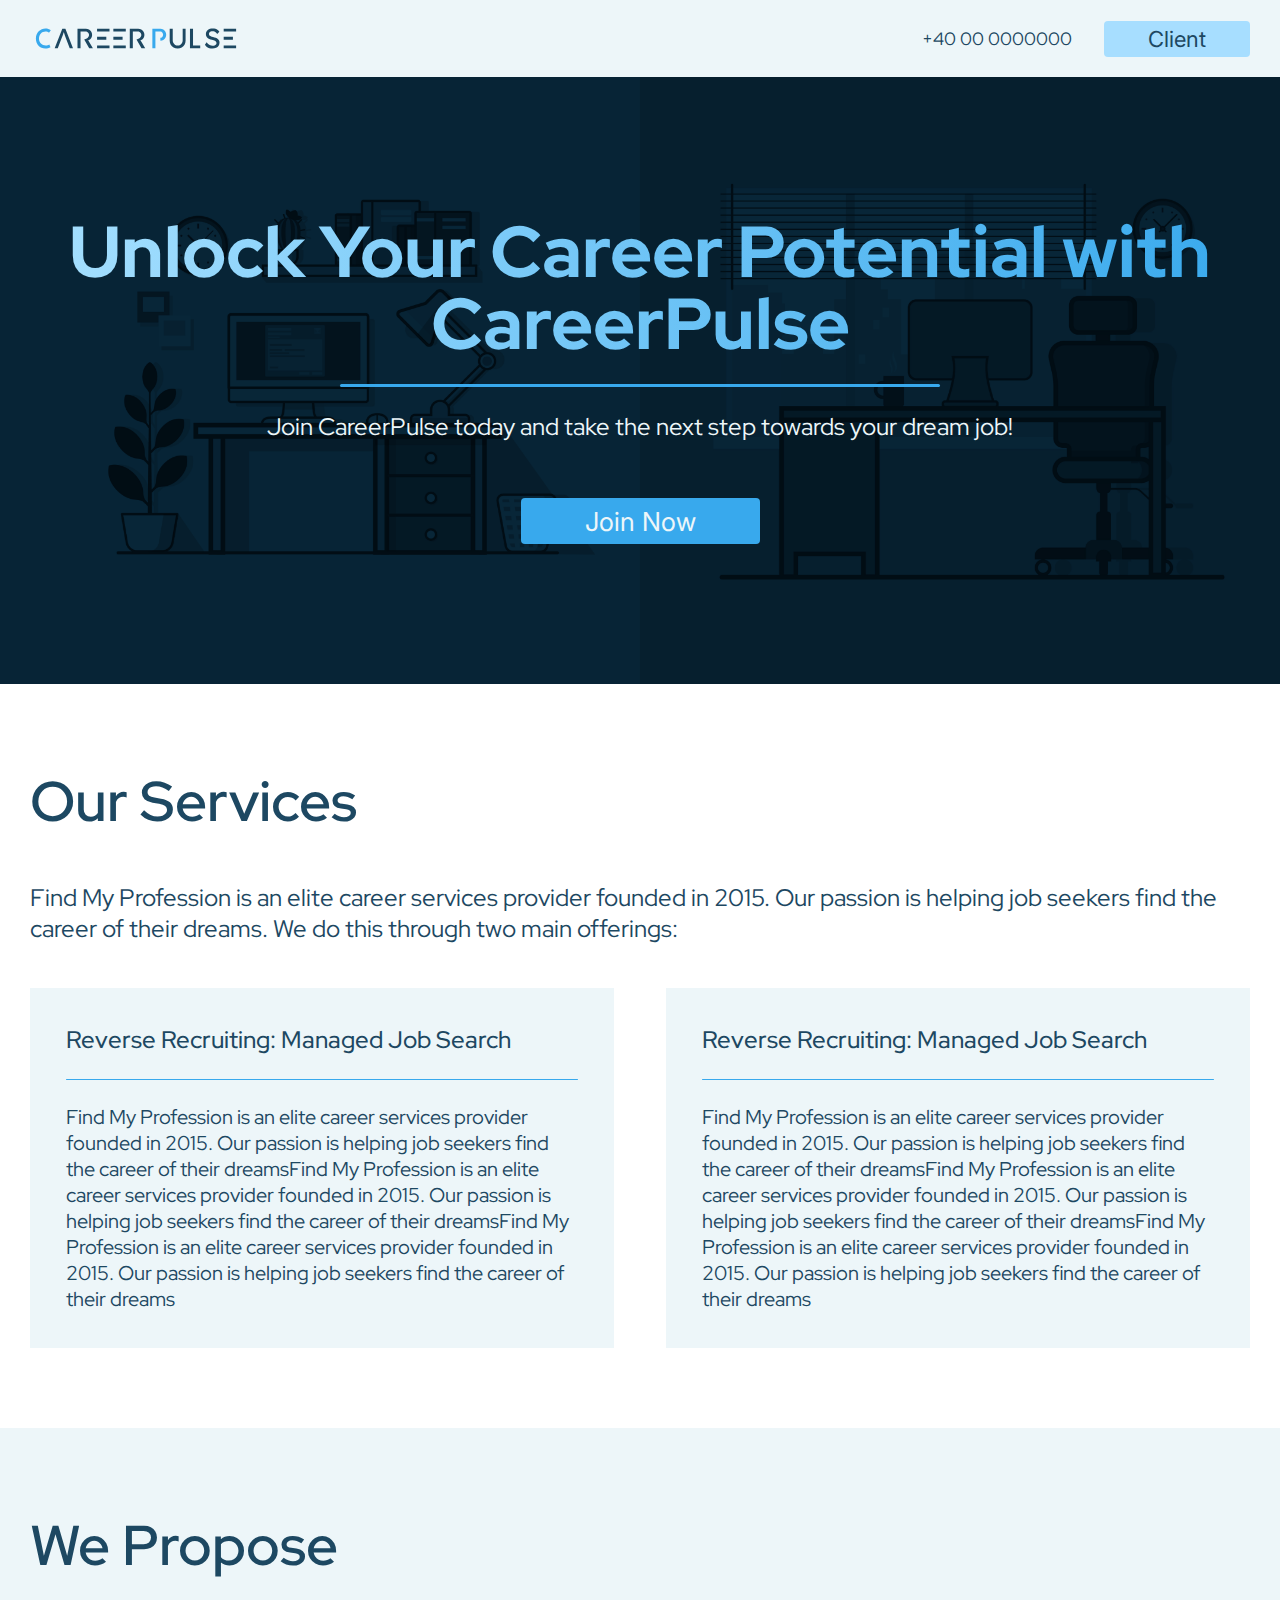
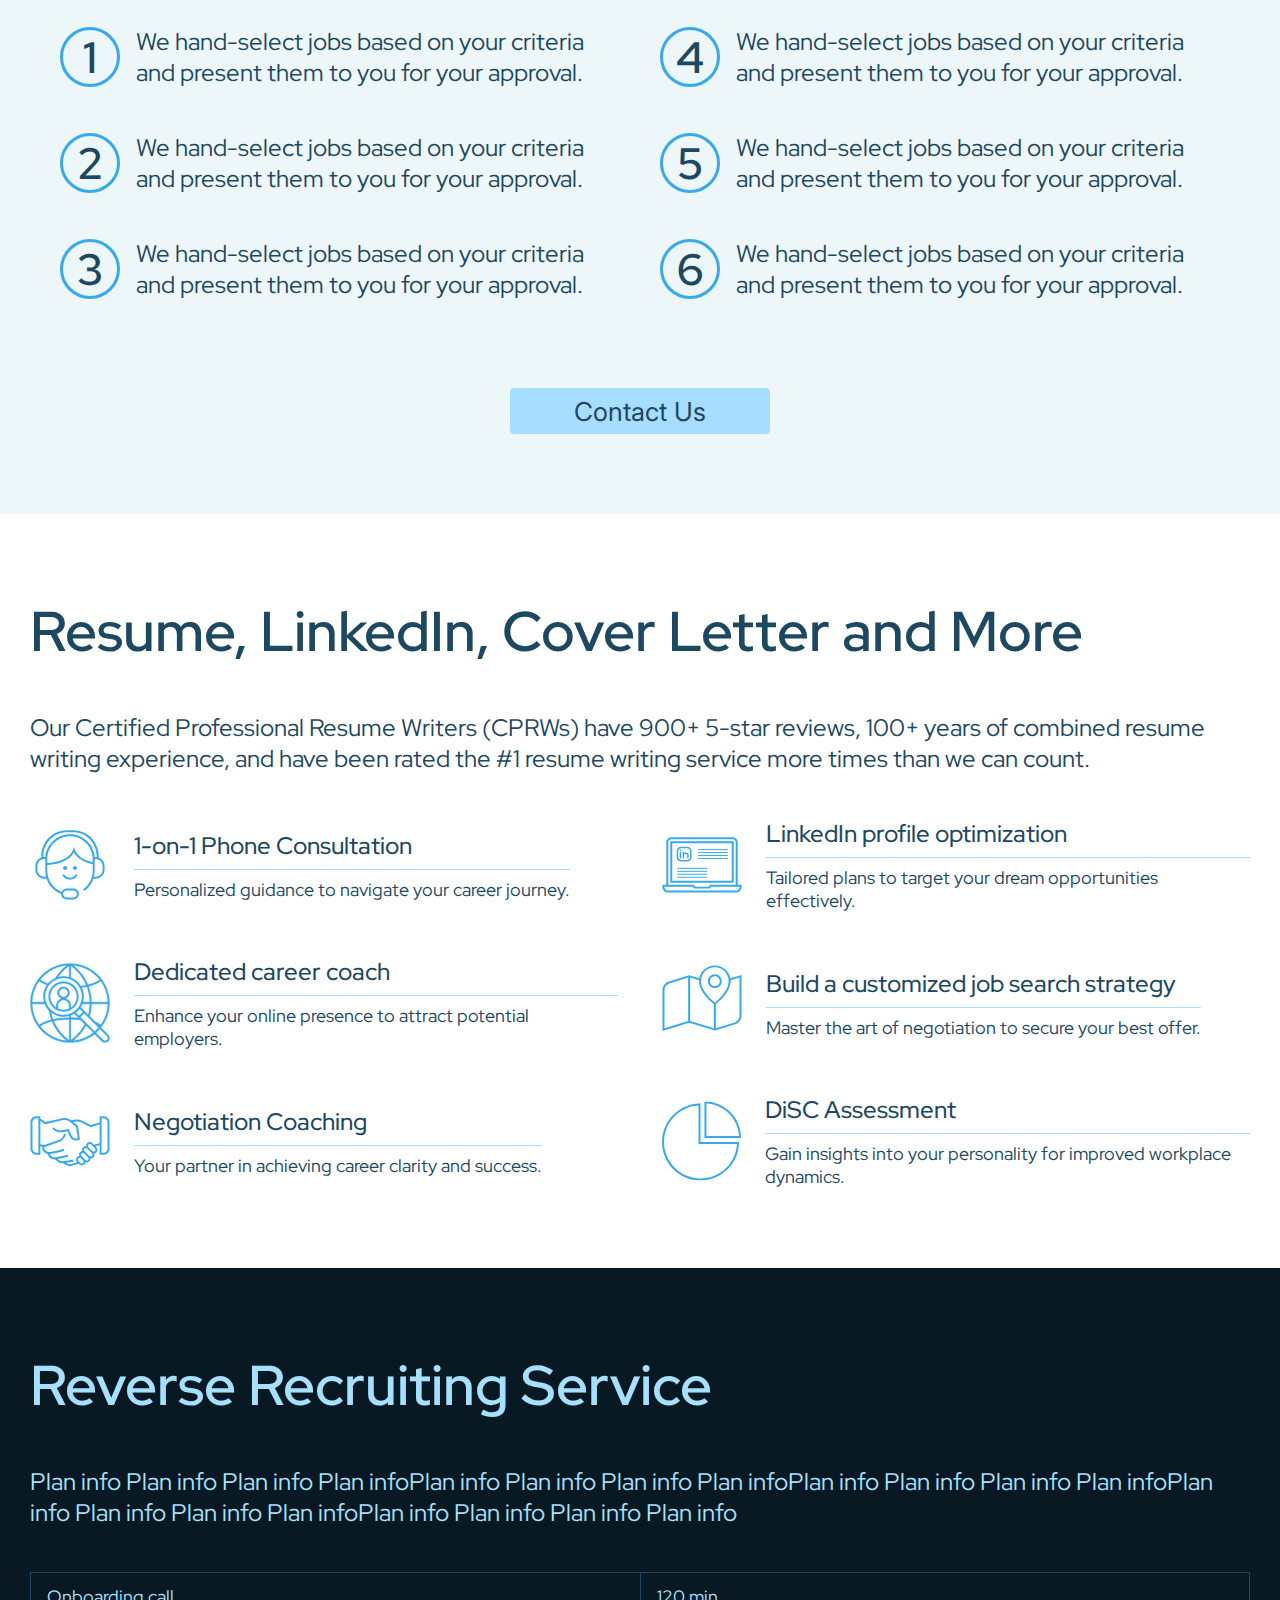
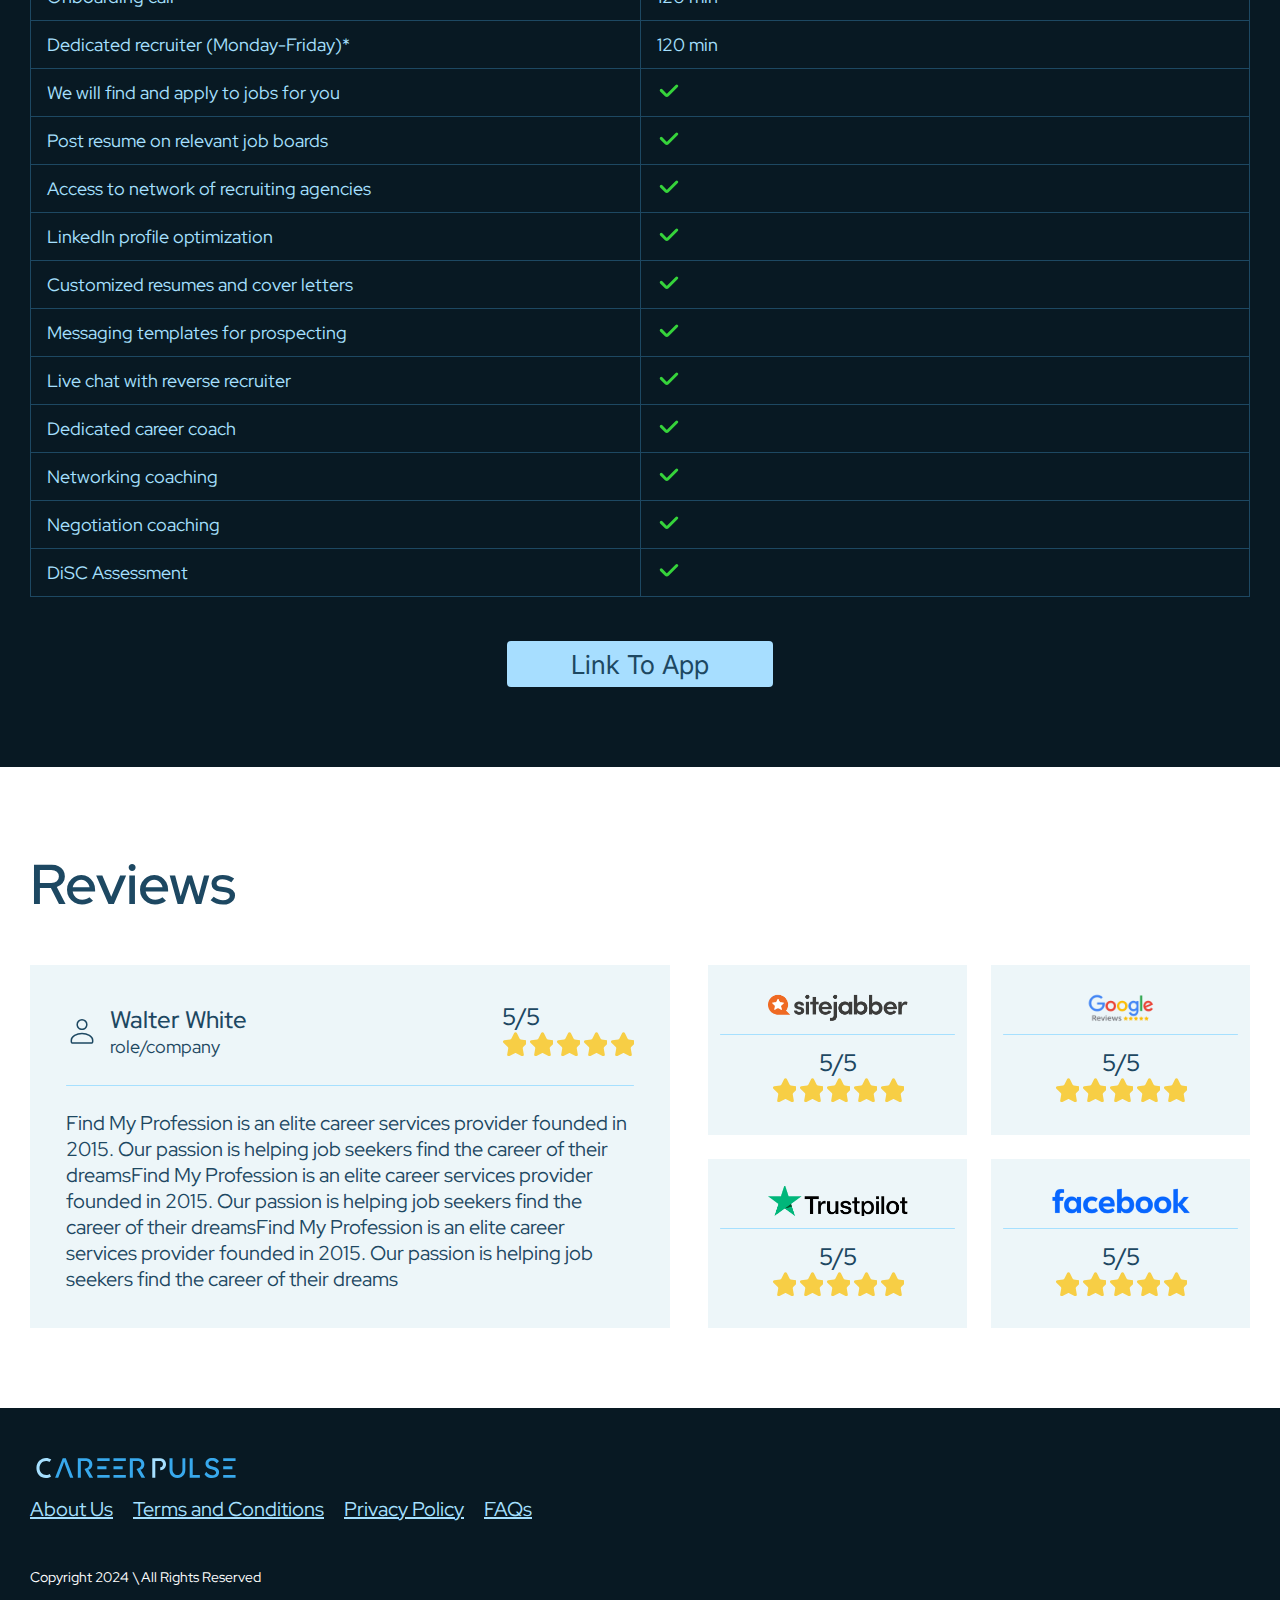
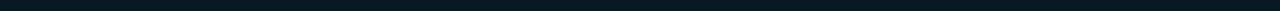
==== commit 223c1008: "Add files via upload" ====
--- a/index.html
+++ b/index.html
@@ -3,8 +3,9 @@
   <head>
     <meta charset="UTF-8" />
     <meta name="viewport" content="width=device-width, initial-scale=1.0" />
-    <title>Document</title>
+    <title>CareerPulse</title>
     <link rel="stylesheet" href="./css/style.min.css" />
+    <link rel="icon" href="./img/favicon.ico" type="image/x-icon" />
   </head>
   <body>
     <div class="wrapper">
@@ -224,7 +225,7 @@
                 <td class="td2">120 min</td>
               </tr>
               <tr>
-                <td class="td1">Dedicated</td>
+                <td class="td1">We will find and apply to jobs for you</td>
                 <td class="td2">
                   <svg width="24" height="25">
                     <use style="stroke: none" href="icons.svg#checkmark"></use>
@@ -317,10 +318,149 @@
         </section>
         <section class="section section__reviews">
           <div class="content _container">
-            <h2 class="title t-sbold t-xl"></h2>
-            <p class="subtitle t-sm"></p>
+            <h2 class="title t-sbold t-xl">Reviews</h2>
             <div class="block">
-              <div class="item"><h3 class="t-sm t-medium"></h3></div>
+              <div class="item">
+                <div class="item__title">
+                  <div class="info">
+                    <svg width="" width="32" height="32">
+                      <use style="fill: none" href="icons.svg#person"></use>
+                    </svg>
+                    <div class="column">
+                      <div class="t-sm t-medium">Walter White</div>
+                      <div class="t-xxs">role/company</div>
+                    </div>
+                  </div>
+                  <div class="rating">
+                    <div class="t-sm t-medium">5/5</div>
+                    <div class="stars">
+                      <svg width="24" height="24">
+                        <use href="icons.svg#star"></use>
+                      </svg>
+                      <svg width="24" height="24">
+                        <use href="icons.svg#star"></use>
+                      </svg>
+                      <svg width="24" height="24">
+                        <use href="icons.svg#star"></use>
+                      </svg>
+                      <svg width="24" height="24">
+                        <use href="icons.svg#star"></use>
+                      </svg>
+                      <svg width="24" height="24">
+                        <use href="icons.svg#star"></use>
+                      </svg>
+                    </div>
+                  </div>
+                </div>
+                <div class="line-thin"></div>
+                <p class="t-xs">
+                  Find My Profession is an elite career services provider
+                  founded in 2015. Our passion is helping job seekers find the
+                  career of their dreamsFind My Profession is an elite career
+                  services provider founded in 2015. Our passion is helping job
+                  seekers find the career of their dreamsFind My Profession is
+                  an elite career services provider founded in 2015. Our passion
+                  is helping job seekers find the career of their dreams
+                </p>
+              </div>
+              <div class="grid">
+                <div class="grid__item">
+                  <img src="./img/Companies/sitejabber.png" alt="" />
+                  <div class="line-thin"></div>
+                  <div class="rating">
+                    <div class="t-sm t-medium">5/5</div>
+                    <div class="stars">
+                      <svg width="24" height="24">
+                        <use href="icons.svg#star"></use>
+                      </svg>
+                      <svg width="24" height="24">
+                        <use href="icons.svg#star"></use>
+                      </svg>
+                      <svg width="24" height="24">
+                        <use href="icons.svg#star"></use>
+                      </svg>
+                      <svg width="24" height="24">
+                        <use href="icons.svg#star"></use>
+                      </svg>
+                      <svg width="24" height="24">
+                        <use href="icons.svg#star"></use>
+                      </svg>
+                    </div>
+                  </div>
+                </div>
+                <div class="grid__item">
+                  <img src="./img/Companies/google.png" alt="" />
+                  <div class="line-thin"></div>
+                  <div class="rating">
+                    <div class="t-sm t-medium">5/5</div>
+                    <div class="stars">
+                      <svg width="24" height="24">
+                        <use href="icons.svg#star"></use>
+                      </svg>
+                      <svg width="24" height="24">
+                        <use href="icons.svg#star"></use>
+                      </svg>
+                      <svg width="24" height="24">
+                        <use href="icons.svg#star"></use>
+                      </svg>
+                      <svg width="24" height="24">
+                        <use href="icons.svg#star"></use>
+                      </svg>
+                      <svg width="24" height="24">
+                        <use href="icons.svg#star"></use>
+                      </svg>
+                    </div>
+                  </div>
+                </div>
+                <div class="grid__item">
+                  <img src="./img/Companies/trustpilot.png" alt="" />
+                  <div class="line-thin"></div>
+                  <div class="rating">
+                    <div class="t-sm t-medium">5/5</div>
+                    <div class="stars">
+                      <svg width="24" height="24">
+                        <use href="icons.svg#star"></use>
+                      </svg>
+                      <svg width="24" height="24">
+                        <use href="icons.svg#star"></use>
+                      </svg>
+                      <svg width="24" height="24">
+                        <use href="icons.svg#star"></use>
+                      </svg>
+                      <svg width="24" height="24">
+                        <use href="icons.svg#star"></use>
+                      </svg>
+                      <svg width="24" height="24">
+                        <use href="icons.svg#star"></use>
+                      </svg>
+                    </div>
+                  </div>
+                </div>
+                <div class="grid__item">
+                  <img src="./img/Companies/facebook.png" alt="" />
+                  <div class="line-thin"></div>
+                  <div class="rating">
+                    <div class="t-sm t-medium">5/5</div>
+                    <div class="stars">
+                      <svg width="24" height="24">
+                        <use href="icons.svg#star"></use>
+                      </svg>
+                      <svg width="24" height="24">
+                        <use href="icons.svg#star"></use>
+                      </svg>
+                      <svg width="24" height="24">
+                        <use href="icons.svg#star"></use>
+                      </svg>
+                      <svg width="24" height="24">
+                        <use href="icons.svg#star"></use>
+                      </svg>
+                      <svg width="24" height="24">
+                        <use href="icons.svg#star"></use>
+                      </svg>
+                    </div>
+                  </div>
+                </div>
+              </div>
             </div>
           </div>
         </section>
@@ -328,7 +468,7 @@
       <footer class="footer">
         <div class="content _container">
           <div class="logo">
-            <img class="logofull" src=".img/Logo/LogoFull Dark.svg" alt="" />
+            <img class="logofull" src="./img/Logo/LogoFull Dark.svg" alt="" />
           </div>
           <div class="links">
             <a class="t-xs" href="">About Us</a>
--- a/css/style.min.css
+++ b/css/style.min.css
@@ -1 +1 @@
-@import"https://fonts.googleapis.com/css?family=Red+Hat+Display:regular,500,600,700,800";@import"https://fonts.googleapis.com/css?family=Inter:500";.t-medium{font-weight:500}.t-sbold{font-weight:600}.t-ebold{font-weight:800}.t-xxl{font-size:4.5rem}.t-xl{font-size:3.5rem}.t-lg{font-size:2.75rem}.t-md{font-size:2.25rem}.t-sm{font-size:1.5rem}.t-xs{font-size:1.25rem}.t-xxs{font-size:1.125rem}@media only screen and (max-width: 48rem){.t-xxl{font-size:2.5rem}.t-xl{font-size:2rem}.t-lg{font-size:1.75rem}.t-md{font-size:1.5rem}.t-sm{font-size:1.25rem}.t-xs{font-size:1.125rem}.t-xxs{font-size:1rem}}*{font-weight:400;color:#1d4862;font-family:"Red Hat Display"}*,*::before,*::after{margin:0;padding:0;box-sizing:border-box}body{background:#fff}ul,ol{list-style:none}a{text-decoration:none;color:inherit}button,input,textarea,select{margin:0;padding:0;border:none;outline:none;background:none;font-family:inherit}button{cursor:pointer}img{max-width:100%;height:auto;display:block}h1,h2,h3,h4,h5,h6{margin:0;padding:0;font-size:inherit;font-weight:inherit;line-height:inherit}.btn{font-family:"inter";display:flex;justify-content:center;align-items:center;padding:0px 44px;height:36px;background:#a7deff;border-radius:4px;font-size:1.375rem;cursor:pointer;transition:.2s}.btn:hover{background-color:#7fccff}.btn-l{font-family:"inter";cursor:pointer;display:inline-flex;max-width:300px;justify-content:center;align-items:center;padding:0px 64px;height:46px;background:#a7deff;border-radius:4px;font-size:1.625rem}.btn-l:hover{background-color:#7fccff}@media only screen and (max-width: 48rem){.btn{padding:0px 24px;font-size:1.25rem}.btn-l{padding:0px 44px;font-size:1.5rem}}.line{height:3px;width:100%;max-width:600px;background-color:#38a9ed;border-radius:4px}.line-thin{height:1px;width:100%;max-width:600px;background-color:#38a9ed;border-radius:4px}.wrapper{overflow-x:hidden;position:relative;padding-top:76px}.wrapper ._container{max-width:78.75rem;margin:0 auto;padding:0 1.25rem}.wrapper .header{z-index:99;position:fixed;left:0;top:0;width:100%;background-color:#edf6f9;padding-top:20px;padding-bottom:20px}.wrapper .header .content{display:flex;justify-content:space-between}.wrapper .header .content .logo .logofull{width:212px}.wrapper .header .content .logo .logosmall{display:none}.wrapper .header .content .actions{flex-wrap:wrap;display:flex;gap:2rem;row-gap:.5rem;align-items:center}@media only screen and (max-width: 48rem){.wrapper .header{padding-top:16px;padding-bottom:16px}.wrapper .header .content .logo .logofull{display:none}.wrapper .header .content .logo .logosmall{display:block}.wrapper .header .content .actions{gap:1rem}.wrapper .header .content .actions .num{font-size:16px}}.wrapper .footer{width:100%;background-color:#081923}.wrapper .footer .content{padding-top:44px;padding-bottom:24px}.wrapper .footer .content .logo{margin-bottom:12px}.wrapper .footer .content .logo .logofull{width:212px}.wrapper .footer .content .logo .logosmall{display:none}.wrapper .footer .content .links{margin-bottom:44px;display:flex;flex-wrap:wrap;gap:1.25rem;row-gap:.5rem}.wrapper .footer .content .links a{color:#a6e0ff;text-decoration:underline}.wrapper .footer .content .copy{font-size:.875rem;color:#fff}.wrapper .section{padding-top:80px;padding-bottom:80px}.wrapper .section .content{display:flex;flex-direction:column;gap:2.75rem}.wrapper .section .content .title{width:100%}@media only screen and (max-width: 48rem){.wrapper section{padding-top:44px !important;padding-bottom:44px !important}.wrapper section .content{gap:1.5rem !important}}.wrapper .section__hero{background-color:#081923;background-image:url(../img/heroimg.png);background-size:cover;background-position:center;background-repeat:no-repeat;position:relative;padding-top:140px;padding-bottom:140px}.wrapper .section__hero .content{text-align:center;z-index:2;gap:1.5rem;align-items:center}.wrapper .section__hero .content h1{background:linear-gradient(271.45deg, #38a9ed -0.01%, #a6e0ff 100.01%);-webkit-background-clip:text;-webkit-text-fill-color:rgba(0,0,0,0);background-clip:text;text-fill-color:rgba(0,0,0,0);color:#38a9ed;line-height:100%}.wrapper .section__hero .content p{margin-bottom:2rem;color:#edf6f9}.wrapper .section__hero .content .btn-l{background-color:#38a9ed;color:#edf6f9}.wrapper .section__services .content .block{display:flex;gap:clamp(24px,4vw,60px)}.wrapper .section__services .content .block .item{background-color:#edf6f9;padding:clamp(18px,3vw,36px);display:flex;flex-direction:column;gap:24px}@media only screen and (max-width: 48rem){.wrapper .section__services .content .block{flex-direction:column}}.wrapper .section__help{background-color:#edf6f9}.wrapper .section__help .content{align-items:center}.wrapper .section__help .content .block{columns:2;gap:40px}.wrapper .section__help .content .block .item{margin-bottom:44px;max-width:560px;display:flex;align-items:center;gap:1rem}.wrapper .section__help .content .block .item .num{display:flex;justify-content:center;align-items:center;min-width:60px;height:60px;border:3px solid #38a9ed;border-radius:50px}@media only screen and (max-width: 48rem){.wrapper .section__help .content .block{columns:1}.wrapper .section__help .content .block .item{margin-bottom:24px;max-width:none}.wrapper .section__help .content .block .item .num{min-width:40px;max-height:40px;height:4%}}.wrapper .section__description .content .block{display:grid;grid-template-columns:repeat(2, 1fr);gap:44px}.wrapper .section__description .content .block .item{display:flex;gap:24px;align-items:center}.wrapper .section__description .content .block .item img{width:80px;height:80px}.wrapper .section__description .content .block .item .info{display:flex;flex-direction:column;gap:8px}.wrapper .section__description .content .block .item .info .line-thin{background-color:#a6e0ff}@media only screen and (max-width: 48rem){.wrapper .section__description .content .block{grid-template-columns:repeat(2, 1fr);gap:24px 12px}.wrapper .section__description .content .block .item{flex-direction:column;gap:12px;align-items:center;text-align:center}.wrapper .section__description .content .block .item img{width:50px;height:50px}.wrapper .section__description .content .block .item .info{height:100%;display:flex;flex-direction:column}.wrapper .section__description .content .block .item .info p{display:none}.wrapper .section__description .content .block .item .info .line-thin{display:none;background-color:#a6e0ff}}.wrapper .section__plan{background-color:#081923}.wrapper .section__plan .content{align-items:center}.wrapper .section__plan .content *{color:#a6e0ff}.wrapper .section__plan .content table{width:100%;border-radius:4px !important;border:1px solid #1d4862;border-collapse:collapse}.wrapper .section__plan .content table tr{width:100%;border-bottom:1px solid #1d4862 !important;font-size:1.125rem}.wrapper .section__plan .content table tr td{height:40px;width:50%;padding:8px 16px;text-align:left}.wrapper .section__plan .content table tr .td2{border-left:1px solid #1d4862}.wrapper .section__plan .content .btn-l{color:#1d4862}@media only screen and (max-width: 48rem){.wrapper .section__plan .content table tr{width:100%;font-size:1rem}.wrapper .section__plan .content table tr td{width:100%;height:40px;padding:8px 16px}}@media only screen and (max-width: 48rem){.wrapper{padding-top:65px}}+@import"https://fonts.googleapis.com/css?family=Red+Hat+Display:regular,500,600,700,800";@import"https://fonts.googleapis.com/css?family=Inter:500";.t-medium{font-weight:500}.t-sbold{font-weight:600}.t-ebold{font-weight:800}.t-xxl{font-size:4.5rem}.t-xl{font-size:3.5rem}.t-lg{font-size:2.75rem}.t-md{font-size:2.25rem}.t-sm{font-size:1.5rem}.t-xs{font-size:1.25rem}.t-xxs{font-size:1.125rem}@media only screen and (max-width: 48rem){.t-xxl{font-size:2.5rem}.t-xl{font-size:2rem}.t-lg{font-size:1.75rem}.t-md{font-size:1.5rem}.t-sm{font-size:1.25rem}.t-xs{font-size:1.125rem}.t-xxs{font-size:1rem}}*{font-weight:400;color:#1d4862;font-family:"Red Hat Display"}*,*::before,*::after{margin:0;padding:0;box-sizing:border-box}body{background:#fff}ul,ol{list-style:none}a{text-decoration:none;color:inherit}button,input,textarea,select{margin:0;padding:0;border:none;outline:none;background:none;font-family:inherit}button{cursor:pointer}img{max-width:100%;height:auto;display:block}h1,h2,h3,h4,h5,h6{margin:0;padding:0;font-size:inherit;font-weight:inherit;line-height:inherit}.btn{font-family:"inter";display:flex;justify-content:center;align-items:center;padding:0px 44px;height:36px;background:#a7deff;border-radius:4px;font-size:1.375rem;cursor:pointer;transition:.2s}.btn:hover{background-color:#7fccff}.btn-l{font-family:"inter";cursor:pointer;display:inline-flex;max-width:300px;justify-content:center;align-items:center;padding:0px 64px;height:46px;background:#a7deff;border-radius:4px;font-size:1.625rem}.btn-l:hover{background-color:#7fccff}@media only screen and (max-width: 48rem){.btn{padding:0px 24px;font-size:1.25rem}.btn-l{padding:0px 44px;font-size:1.5rem}}.line{height:3px;width:100%;max-width:600px;background-color:#38a9ed;border-radius:4px}.line-thin{height:1px;width:100%;max-width:600px;background-color:#38a9ed;border-radius:4px}.wrapper{overflow-x:hidden;position:relative;padding-top:76px}.wrapper ._container{max-width:78.75rem;margin:0 auto;padding:0 1.25rem}.wrapper .header{z-index:99;position:fixed;left:0;top:0;width:100%;background-color:#edf6f9;padding-top:20px;padding-bottom:20px}.wrapper .header .content{display:flex;justify-content:space-between}.wrapper .header .content .logo .logofull{width:212px}.wrapper .header .content .logo .logosmall{display:none}.wrapper .header .content .actions{flex-wrap:wrap;display:flex;gap:2rem;row-gap:.5rem;align-items:center}@media only screen and (max-width: 48rem){.wrapper .header{padding-top:16px;padding-bottom:16px}.wrapper .header .content .logo .logofull{display:none}.wrapper .header .content .logo .logosmall{display:block}.wrapper .header .content .actions{gap:1rem}.wrapper .header .content .actions .num{font-size:16px}}.wrapper .footer{width:100%;background-color:#081923}.wrapper .footer .content{padding-top:44px;padding-bottom:24px}.wrapper .footer .content .logo{margin-bottom:12px}.wrapper .footer .content .logo .logofull{width:212px}.wrapper .footer .content .logo .logosmall{display:none}.wrapper .footer .content .links{margin-bottom:44px;display:flex;flex-wrap:wrap;gap:1.25rem;row-gap:.5rem}.wrapper .footer .content .links a{color:#a6e0ff;text-decoration:underline}.wrapper .footer .content .copy{font-size:.875rem;color:#fff}.wrapper .section{padding-top:80px;padding-bottom:80px}.wrapper .section .content{display:flex;flex-direction:column;gap:2.75rem}.wrapper .section .content .title{width:100%}@media only screen and (max-width: 48rem){.wrapper section{padding-top:44px !important;padding-bottom:44px !important}.wrapper section .content{gap:1.5rem !important}}.wrapper .section__hero{background-color:#081923;background-image:url(../img/heroimg.png);background-size:cover;background-position:center;background-repeat:no-repeat;position:relative;padding-top:140px;padding-bottom:140px}.wrapper .section__hero .content{text-align:center;z-index:2;gap:1.5rem;align-items:center}.wrapper .section__hero .content h1{background:linear-gradient(271.45deg, #38a9ed -0.01%, #a6e0ff 100.01%);-webkit-background-clip:text;-webkit-text-fill-color:rgba(0,0,0,0);background-clip:text;text-fill-color:rgba(0,0,0,0);color:#38a9ed;line-height:100%}.wrapper .section__hero .content p{margin-bottom:2rem;color:#edf6f9}.wrapper .section__hero .content .btn-l{background-color:#38a9ed;color:#edf6f9}.wrapper .section__services .content .block{display:flex;gap:clamp(24px,4vw,60px)}.wrapper .section__services .content .block .item{background-color:#edf6f9;padding:clamp(18px,3vw,36px);display:flex;flex-direction:column;gap:24px}@media only screen and (max-width: 48rem){.wrapper .section__services .content .block{flex-direction:column}}.wrapper .section__help{background-color:#edf6f9}.wrapper .section__help .content{align-items:center}.wrapper .section__help .content .block{columns:2;gap:40px}.wrapper .section__help .content .block .item{margin-bottom:44px;max-width:560px;display:flex;align-items:center;gap:1rem}.wrapper .section__help .content .block .item .num{display:flex;justify-content:center;align-items:center;min-width:60px;height:60px;border:3px solid #38a9ed;border-radius:50px}@media only screen and (max-width: 48rem){.wrapper .section__help .content .block{columns:1}.wrapper .section__help .content .block .item{margin-bottom:24px;max-width:none}.wrapper .section__help .content .block .item .num{min-width:40px;max-height:40px;height:4%}}.wrapper .section__description .content .block{display:grid;grid-template-columns:repeat(2, 1fr);gap:44px}.wrapper .section__description .content .block .item{display:flex;gap:24px;align-items:center}.wrapper .section__description .content .block .item img{width:80px;height:80px}.wrapper .section__description .content .block .item .info{display:flex;flex-direction:column;gap:8px}.wrapper .section__description .content .block .item .info .line-thin{background-color:#a6e0ff}@media only screen and (max-width: 48rem){.wrapper .section__description .content .block{grid-template-columns:repeat(2, 1fr);gap:24px 12px}.wrapper .section__description .content .block .item{flex-direction:column;gap:12px;align-items:center;text-align:center}.wrapper .section__description .content .block .item img{width:50px;height:50px}.wrapper .section__description .content .block .item .info{height:100%;display:flex;flex-direction:column}.wrapper .section__description .content .block .item .info p{display:none}.wrapper .section__description .content .block .item .info .line-thin{display:none;background-color:#a6e0ff}}.wrapper .section__plan{background-color:#081923}.wrapper .section__plan .content{align-items:center}.wrapper .section__plan .content *{color:#a6e0ff}.wrapper .section__plan .content table{width:100%;border-radius:4px !important;border:1px solid #1d4862;border-collapse:collapse}.wrapper .section__plan .content table tr{width:100%;border-bottom:1px solid #1d4862 !important;font-size:1.125rem}.wrapper .section__plan .content table tr td{height:48px;width:50%;padding:4px 16px;text-align:left}.wrapper .section__plan .content table tr .td2{border-left:1px solid #1d4862}.wrapper .section__plan .content .btn-l{color:#1d4862}@media only screen and (max-width: 48rem){.wrapper .section__plan .content table tr{width:100%;font-size:1rem}.wrapper .section__plan .content table tr td{width:100%;height:40px;padding:8px 16px}}.wrapper .section__reviews .content .block{display:flex;gap:clamp(18px,3vw,60px)}.wrapper .section__reviews .content .block .line-thin{background-color:#a6e0ff}.wrapper .section__reviews .content .block .item{background-color:#edf6f9;padding:clamp(18px,3vw,36px);display:flex;flex-direction:column;gap:24px;max-width:640px}.wrapper .section__reviews .content .block .item .item__title{display:flex;justify-content:space-between;align-items:center}.wrapper .section__reviews .content .block .item .item__title .info{display:flex;gap:12px;align-items:center}.wrapper .section__reviews .content .block .item .item__title .info svg{width:32px}.wrapper .section__reviews .content .block .item .item__title .info .column{display:flex;flex-direction:column;gap:0px}.wrapper .section__reviews .content .block .grid{width:100%;display:grid;grid-template-columns:repeat(2, 1fr);gap:clamp(8px,2vw,24px)}.wrapper .section__reviews .content .block .grid .grid__item{min-width:160px;align-items:center;background-color:#edf6f9;justify-content:center;padding:12px;display:flex;flex-direction:column;gap:12px;width:100%}.wrapper .section__reviews .content .block .grid .grid__item img{object-fit:cover;height:30px;width:140px}.wrapper .section__reviews .content .block .grid .grid__item .rating{text-align:center}@media only screen and (max-width: 48rem){.wrapper .section__reviews .content .block{display:flex;flex-direction:column}.wrapper .section__reviews .content .block .item{max-width:none}}@media only screen and (max-width: 48rem){.wrapper{padding-top:65px}}